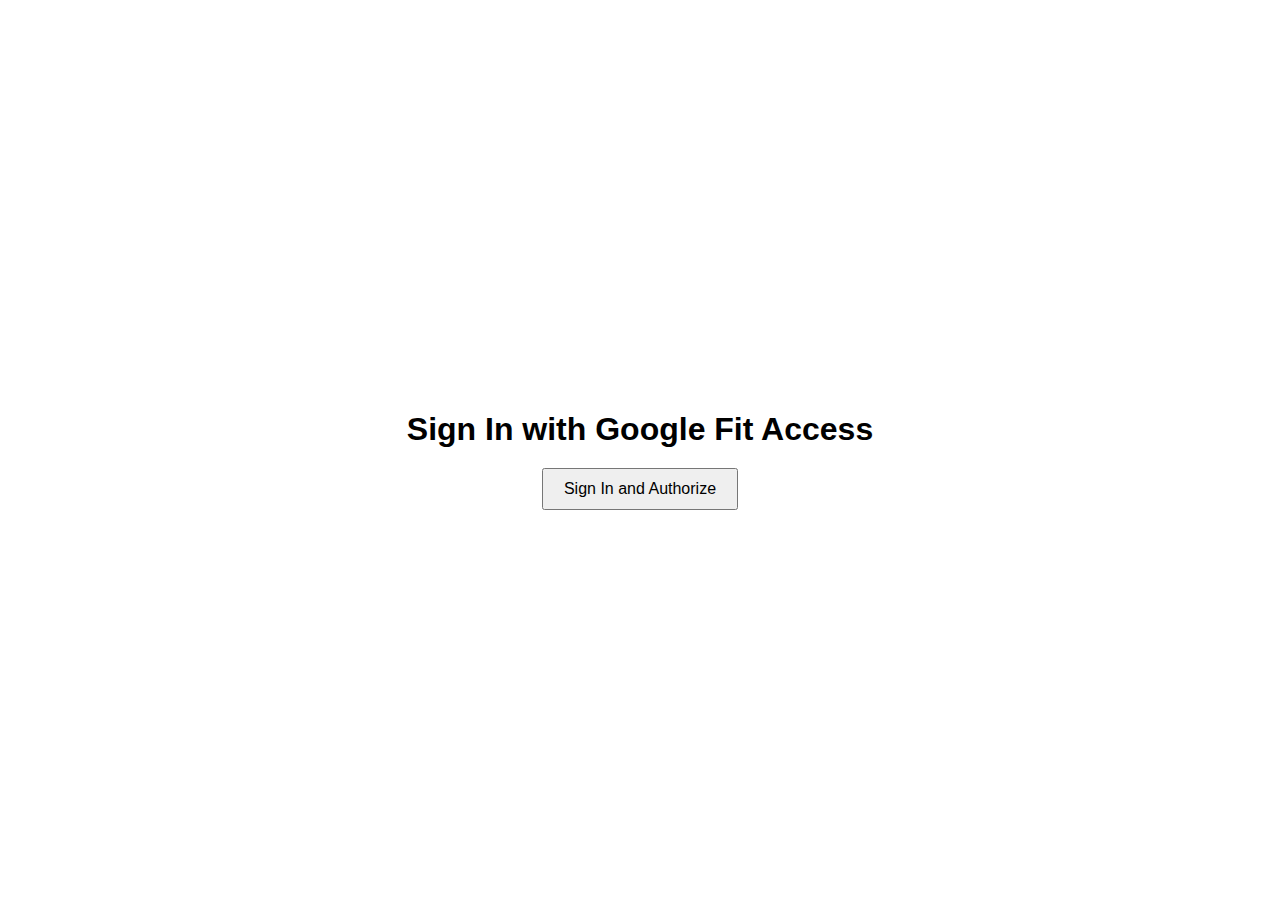
==== index.html @ ac6270ac "Merge pull request #4 from Chelle007/michelle" ====
<!DOCTYPE html>
<html lang="en">

<head>
    <meta charset="UTF-8">
    <meta name="viewport" content="width=device-width, initial-scale=1.0">
    <title>Login with Google</title>
    <script src="https://accounts.google.com/gsi/client" async defer></script>
    <style>
        body {
            display: flex;
            justify-content: center;
            align-items: center;
            height: 100vh;
            margin: 0;
            font-family: Arial, sans-serif;
        }

        .container {
            text-align: center;
        }

        h1 {
            margin-bottom: 20px;
        }

        button {
            padding: 10px 20px;
            font-size: 16px;
            cursor: pointer;
        }
    </style>
</head>

<body>
    <div class="container">
        <h1>Sign In with Google Fit Access</h1>
        <button onclick="requestGoogleFitAccess()">Sign In and Authorize</button>
    </div>

    <script>
        let tokenClient;

        function requestGoogleFitAccess() {
            tokenClient = google.accounts.oauth2.initTokenClient({
                client_id: '314191525165-kc28fl1kea1f7p85o5lhfilt5fkm2tdc.apps.googleusercontent.com',
                scope: 'https://www.googleapis.com/auth/fitness.activity.read',
                callback: (tokenResponse) => {
                    if (tokenResponse.access_token) {
                        console.log("Access token obtained:", tokenResponse.access_token);
                        localStorage.setItem('google_access_token', tokenResponse.access_token);
                        window.location.href = 'map.html';
                    }
                }
            });

            // Request the access token.
            tokenClient.requestAccessToken();
        }
    </script>
</body>

</html>
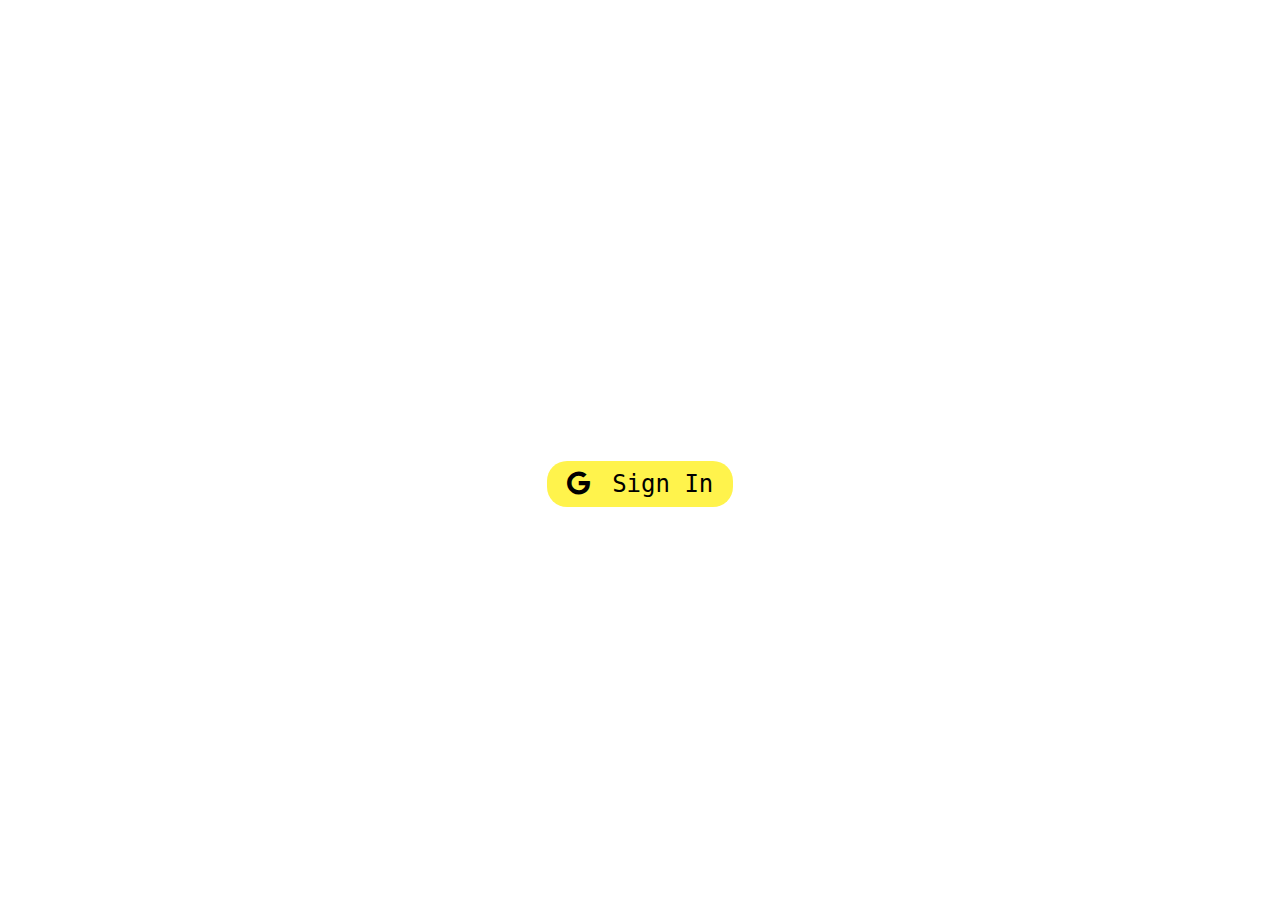
==== commit 5f027657: "Merge pull request #13 from Chelle007/michelle" ====
--- a/index.html
+++ b/index.html
@@ -4,58 +4,165 @@
 <head>
     <meta charset="UTF-8">
     <meta name="viewport" content="width=device-width, initial-scale=1.0">
-    <title>Login with Google</title>
+    <title>VeSteps - Sign In</title>
     <script src="https://accounts.google.com/gsi/client" async defer></script>
+    <link rel="stylesheet" href="https://cdn.jsdelivr.net/npm/bootstrap@5.3.0/dist/css/bootstrap.min.css">
+    <link rel="stylesheet" href="https://cdnjs.cloudflare.com/ajax/libs/font-awesome/6.0.0-beta3/css/all.min.css">
+    <link rel="stylesheet" href="https://fonts.googleapis.com/css2?family=Inknut+Antiqua:wght@400;700&display=swap">
     <style>
         body {
-            display: flex;
-            justify-content: center;
-            align-items: center;
+            font-family: 'Roboto Mono', monospace;
             height: 100vh;
-            margin: 0;
-            font-family: Arial, sans-serif;
+            background-image: url('assets/signin-bg.png');
+            background-size: cover;
+            background-position: center;
+            background-repeat: no-repeat;
         }
 
-        .container {
-            text-align: center;
+        .signin-btn {
+            background-color: rgba(255, 238, 0, 0.7);
+            padding: 5px 20px;
+            font-size: 24px;
+            border-radius: 20px;
+            border: none;
         }
 
-        h1 {
-            margin-bottom: 20px;
+        .typing-animation {
+            overflow: hidden;
+            border-right: .15em solid #fff;
+            white-space: nowrap;
+            animation: typing 2s steps(21, end), blink-caret 0.75s step-end infinite;
+            display: inline-block;
+            font-size: 30px;
+            color: white;
         }
 
-        button {
-            padding: 10px 20px;
-            font-size: 16px;
-            cursor: pointer;
+        @keyframes typing {
+            from {
+                width: 0;
+            }
+
+            to {
+                width: 100%;
+            }
+        }
+
+        @keyframes blink-caret {
+
+            from,
+            to {
+                border-color: transparent;
+            }
+
+            50% {
+                border-color: white;
+            }
         }
     </style>
 </head>
 
-<body>
-    <div class="container">
-        <h1>Sign In with Google Fit Access</h1>
-        <button onclick="requestGoogleFitAccess()">Sign In and Authorize</button>
+<body class="d-flex justify-content-center align-items-center">
+    <div class="container text-center">
+        <h1 class="mb-4 text-white typing-animation">Welcome to VeSteps!</h1><br>
+        <button class="signin-btn" onclick="requestGoogleFitAccess()">
+            <i class="fab fa-google me-2"></i>
+            Sign In</button>
     </div>
 
     <script>
         let tokenClient;
+        let initGameFinished = false;
 
-        function requestGoogleFitAccess() {
+        async function requestGoogleFitAccess() {
             tokenClient = google.accounts.oauth2.initTokenClient({
                 client_id: '314191525165-kc28fl1kea1f7p85o5lhfilt5fkm2tdc.apps.googleusercontent.com',
                 scope: 'https://www.googleapis.com/auth/fitness.activity.read',
-                callback: (tokenResponse) => {
+                callback: async (tokenResponse) => {
                     if (tokenResponse.access_token) {
                         console.log("Access token obtained:", tokenResponse.access_token);
                         localStorage.setItem('google_access_token', tokenResponse.access_token);
+                        await initGame();
+
+                        while (initGameFinished === false) {
+                            await new Promise(resolve => setTimeout(resolve, 100));
+                        }
                         window.location.href = 'map.html';
                     }
                 }
             });
 
-            // Request the access token.
             tokenClient.requestAccessToken();
+        }
+
+        async function initGame() {
+            await setSteps();
+            localStorage.setItem("level", 1);
+            localStorage.setItem("characters", JSON.stringify(['default']));
+            initGameFinished = true;
+        }
+
+        async function setSteps() {
+            // Retrieve the access token from localStorage
+            const accessToken = localStorage.getItem('google_access_token');
+            if (!accessToken) {
+                alert('No access token found. Please log in first.');
+                window.location.href = 'index.html';
+                return;
+            }
+
+            console.log("Access Token:", accessToken); // For debugging
+
+            // Get the start of today in milliseconds
+            const now = new Date();
+            const startOfToday = new Date(now.getFullYear(), now.getMonth(), now.getDate()).getTime();
+
+            // Set up the API request to Google Fit
+            fetch('https://www.googleapis.com/fitness/v1/users/me/dataset:aggregate', {
+                method: 'POST',
+                headers: {
+                    'Authorization': 'Bearer ' + accessToken,
+                    'Content-Type': 'application/json'
+                },
+                body: JSON.stringify({
+                    "aggregateBy": [{
+                        "dataTypeName": "com.google.step_count.delta",
+                        "dataSourceId": "derived:com.google.step_count.delta:com.google.android.gms:estimated_steps"
+                    }],
+                    "bucketByTime": { "durationMillis": 86400000 },
+                    "startTimeMillis": startOfToday, // Start of today at 00:00:00
+                    "endTimeMillis": now.getTime() // Current time
+                })
+            })
+                .then(response => {
+                    if (!response.ok) {
+                        return response.json().then(err => {
+                            throw new Error(JSON.stringify(err));
+                        });
+                    }
+                    return response.json();
+                })
+                .then(data => {
+                    console.log('Raw response:', data);
+
+                    let totalSteps = 0;
+                    if (data.bucket && data.bucket.length > 0) {
+                        data.bucket.forEach(bucket => {
+                            if (bucket.dataset && bucket.dataset[0].point) {
+                                bucket.dataset[0].point.forEach(point => {
+                                    if (point.value && point.value[0]) {
+                                        totalSteps += point.value[0].intVal || 0;
+                                    }
+                                });
+                            }
+                        });
+                    }
+
+                    localStorage.setItem('steps', totalSteps);
+                    console.log('Steps:', totalSteps);
+                })
+                .catch(error => {
+                    localStorage.setItem('steps', 1000);
+                });
         }
     </script>
 </body>
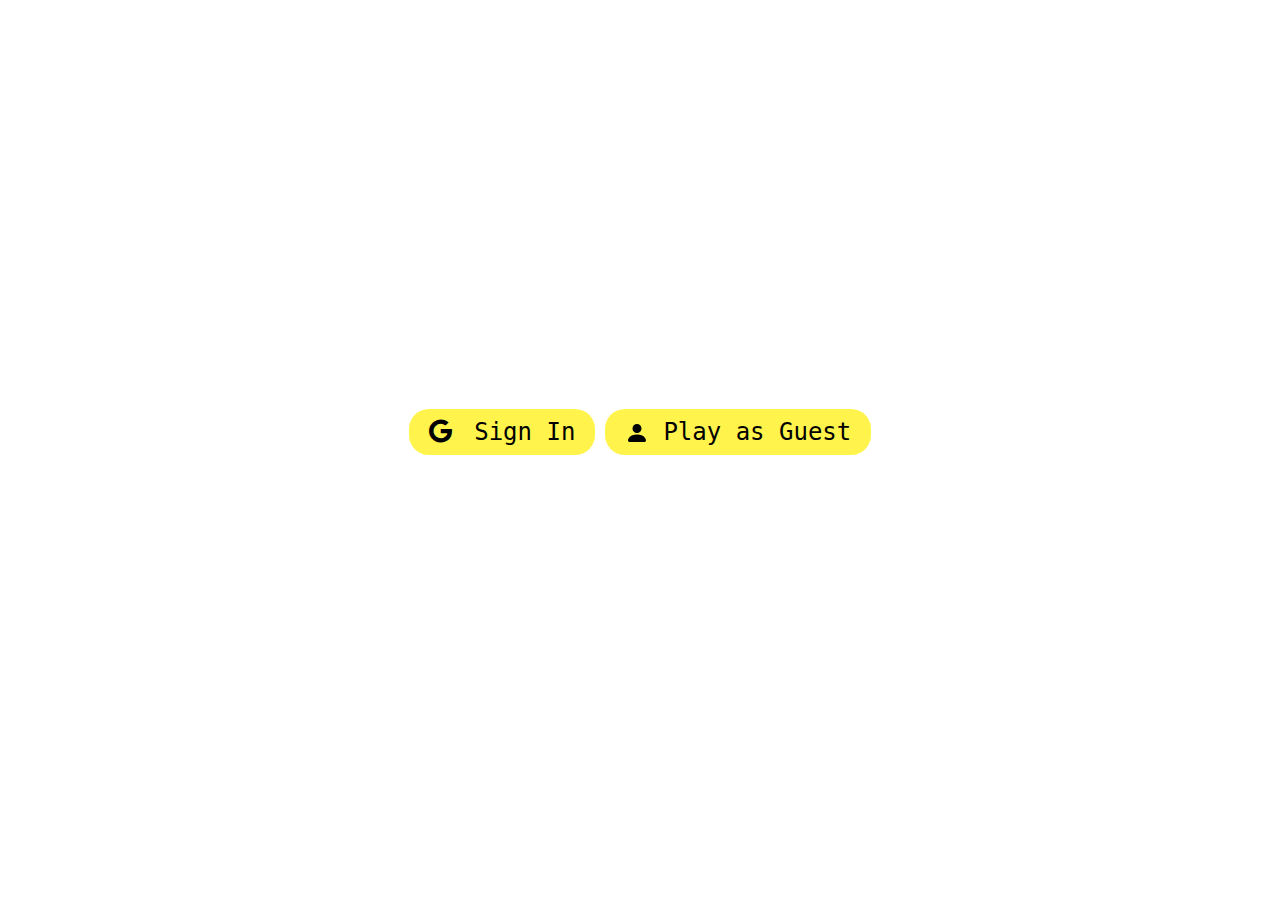
==== commit 510779fa: "added play as guest" ====
--- a/index.html
+++ b/index.html
@@ -37,6 +37,10 @@
             color: white;
         }
 
+        .mb-4 {
+            margin-bottom: 40px;
+        }
+
         @keyframes typing {
             from {
                 width: 0;
@@ -64,9 +68,32 @@
 <body class="d-flex justify-content-center align-items-center">
     <div class="container text-center">
         <h1 class="mb-4 text-white typing-animation">Welcome to VeSteps!</h1><br>
-        <button class="signin-btn" onclick="requestGoogleFitAccess()">
+        <button class="signin-btn mb-4" onclick="requestGoogleFitAccess()">
             <i class="fab fa-google me-2"></i>
-            Sign In</button>
+            Sign In
+        </button>
+        <button class="mb-4 signin-btn" onclick="initGuestGame()">
+            <svg xmlns="http://www.w3.org/2000/svg" width="24px" height="24px" fill="currentColor" class="bi bi-person-fill" viewBox="0 0 16 16">
+                <path d="M3 14s-1 0-1-1 1-4 6-4 6 3 6 4-1 1-1 1zm5-6a3 3 0 1 0 0-6 3 3 0 0 0 0 6"/>
+            </svg>
+            Play as Guest
+        </button>
+        <div class="text-white">
+            <p>
+                <svg xmlns="http://www.w3.org/2000/svg" width="16" height="16" fill="currentColor" class="bi bi-info-circle" viewBox="0 0 16 16">
+                    <path d="M8 15A7 7 0 1 1 8 1a7 7 0 0 1 0 14m0 1A8 8 0 1 0 8 0a8 8 0 0 0 0 16"/>
+                    <path d="m8.93 6.588-2.29.287-.082.38.45.083c.294.07.352.176.288.469l-.738 3.468c-.194.897.105 1.319.808 1.319.545 0 1.178-.252 1.465-.598l.088-.416c-.2.176-.492.246-.686.246-.275 0-.375-.193-.304-.533zM9 4.5a1 1 0 1 1-2 0 1 1 0 0 1 2 0"/>
+                </svg>
+                Sign in will get real steps data from Google Fit step count
+            </p>
+            <p>
+                <svg xmlns="http://www.w3.org/2000/svg" width="16" height="16" fill="currentColor" class="bi bi-info-circle" viewBox="0 0 16 16">
+                    <path d="M8 15A7 7 0 1 1 8 1a7 7 0 0 1 0 14m0 1A8 8 0 1 0 8 0a8 8 0 0 0 0 16"/>
+                    <path d="m8.93 6.588-2.29.287-.082.38.45.083c.294.07.352.176.288.469l-.738 3.468c-.194.897.105 1.319.808 1.319.545 0 1.178-.252 1.465-.598l.088-.416c-.2.176-.492.246-.686.246-.275 0-.375-.193-.304-.533zM9 4.5a1 1 0 1 1-2 0 1 1 0 0 1 2 0"/>
+                </svg>
+                Guest will get 1500 steps by default
+            </p>
+        </div>
     </div>
 
     <script>
@@ -84,21 +111,36 @@
                         await initGame();
 
                         while (initGameFinished === false) {
-                            await new Promise(resolve => setTimeout(resolve, 100));
+                            await new Promise(resolve => setTimeout(resolve, 500));
                         }
                         window.location.href = 'map.html';
                     }
                 }
             });
 
-            tokenClient.requestAccessToken();
+            await tokenClient.requestAccessToken();
         }
 
         async function initGame() {
+            localStorage.setItem("level", 1);
+            localStorage.setItem("characters", JSON.stringify(['amongus']));
+            localStorage.setItem("skins", JSON.stringify(['none', 'bowtie']));
+            localStorage.setItem("characterAndSkin", "amongus-none");
+            localStorage.setItem("stepsTaken", 0);
             await setSteps();
+            initGameFinished = true;
+        }
+
+        async function initGuestGame() {
             localStorage.setItem("level", 1);
-            localStorage.setItem("characters", JSON.stringify(['default']));
+            localStorage.setItem("characters", JSON.stringify(['amongus']));
+            localStorage.setItem("skins", JSON.stringify(['none', 'bowtie']));
+            localStorage.setItem("characterAndSkin", "amongus-none");
+            localStorage.setItem("stepsTaken", 0);
+            // Guest will get 1500 steps by default
+            localStorage.setItem('steps', 1500);
             initGameFinished = true;
+            window.location.href = 'map.html';
         }
 
         async function setSteps() {
@@ -117,7 +159,7 @@
             const startOfToday = new Date(now.getFullYear(), now.getMonth(), now.getDate()).getTime();
 
             // Set up the API request to Google Fit
-            fetch('https://www.googleapis.com/fitness/v1/users/me/dataset:aggregate', {
+            const response = await fetch('https://www.googleapis.com/fitness/v1/users/me/dataset:aggregate', {
                 method: 'POST',
                 headers: {
                     'Authorization': 'Bearer ' + accessToken,
@@ -132,38 +174,34 @@
                     "startTimeMillis": startOfToday, // Start of today at 00:00:00
                     "endTimeMillis": now.getTime() // Current time
                 })
-            })
-                .then(response => {
-                    if (!response.ok) {
-                        return response.json().then(err => {
-                            throw new Error(JSON.stringify(err));
-                        });
-                    }
-                    return response.json();
-                })
-                .then(data => {
-                    console.log('Raw response:', data);
-
-                    let totalSteps = 0;
-                    if (data.bucket && data.bucket.length > 0) {
-                        data.bucket.forEach(bucket => {
-                            if (bucket.dataset && bucket.dataset[0].point) {
-                                bucket.dataset[0].point.forEach(point => {
-                                    if (point.value && point.value[0]) {
-                                        totalSteps += point.value[0].intVal || 0;
-                                    }
-                                });
+            });
+
+            if (!response.ok) {
+                localStorage.setItem('steps', 1200);
+                const err = await response.json();
+                throw new Error(JSON.stringify(err));
+            }
+
+            const data = await response.json();
+            console.log('Raw response:', data);
+
+            let totalSteps = 0;
+            if (data.bucket && data.bucket.length > 0) {
+                data.bucket.forEach(bucket => {
+                    if (bucket.dataset && bucket.dataset[0].point) {
+                        bucket.dataset[0].point.forEach(point => {
+                            if (point.value && point.value[0]) {
+                                totalSteps += point.value[0].intVal || 0;
                             }
                         });
                     }
-
-                    localStorage.setItem('steps', totalSteps);
-                    console.log('Steps:', totalSteps);
-                })
-                .catch(error => {
-                    localStorage.setItem('steps', 1000);
                 });
-        }
+            }
+
+            localStorage.setItem('steps', totalSteps);
+            console.log('Steps:', totalSteps);
+        }
+
     </script>
 </body>
 
